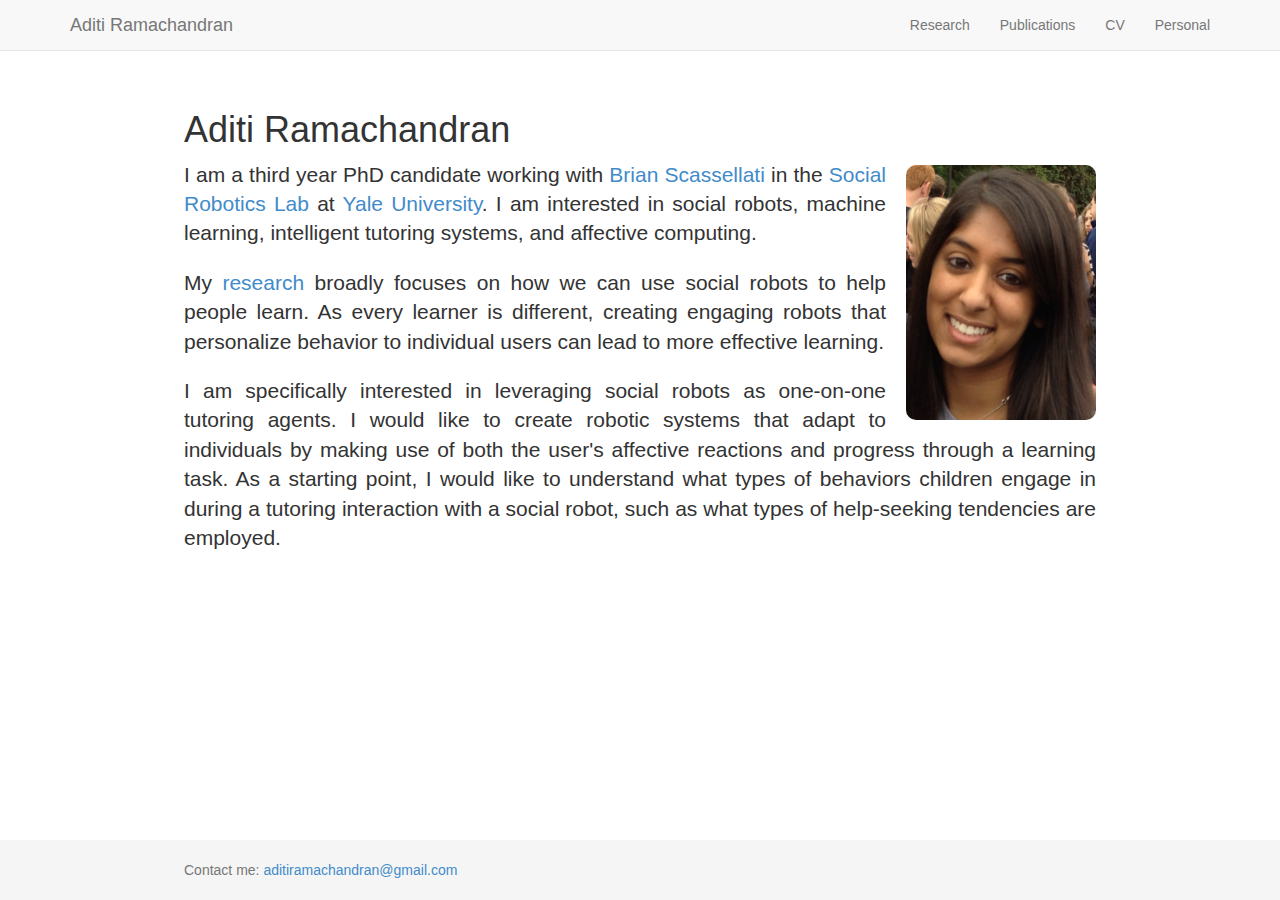
==== index.html @ edd3c1dd "changed text on homepage" ====
<!DOCTYPE html>
<html lang="en">
  <head>
    <meta charset="utf-8">
    <meta http-equiv="X-UA-Compatible" content="IE=edge">
    <meta name="viewport" content="width=device-width, initial-scale=1">
    <meta name="description" content="">
    <meta name="author" content="Aditi Ramachandran">
    <link rel="icon" href="../../favicon.ico">

    <title>Aditi Ramachandran</title>

    <!-- Bootstrap core CSS -->
    <link href="css/bootstrap.min.css" rel="stylesheet">

    <!-- Custom styles for this template -->
    <link href="css/custom.css" rel="stylesheet">

  </head>

  <body>

    <div class="navbar navbar-default navbar-fixed-top" role="navigation">
      <div class="container">
        <div class="navbar-header">
          <button type="button" class="navbar-toggle collapsed" data-toggle="collapse" data-target=".navbar-collapse">
            <span class="sr-only">Toggle navigation</span>
            <span class="icon-bar"></span>
            <span class="icon-bar"></span>
            <span class="icon-bar"></span>
          </button>
          <a class="navbar-brand" href="/">Aditi Ramachandran</a>
        </div>
        <div class="collapse navbar-collapse">
          <ul class="nav navbar-nav navbar-right">
            <li><a href="/research">Research</a></li>
            <li><a href="/publications">Publications</a></li>
            <li><a href="/cv/AditiRamachandran_cv.pdf" target="_blank">CV</a></li>
            <li><a href="/personal">Personal</a></li>
          </ul>
        </div><!--/.nav-collapse -->
      </div>
    </div>

    <div class="container">

      <!-- <div class="starter-template" style="display: inline-block;"> -->
      <div class="starter-template">
        <img class="id-pic img-rounded" src="me_homecoming.PNG" />
        <h1>Aditi Ramachandran</h1>
        <p class="lead">I am a third year PhD candidate working with <a href="http://cs-www.cs.yale.edu/homes/scaz/" target="_blank">Brian Scassellati</a> in the <a href="http://scazlab.yale.edu/" target="_blank">Social Robotics Lab</a> at <a href="http://yale.edu/" target="_blank">Yale University</a>. I am interested in social robots, machine learning, intelligent tutoring systems, and affective computing.</p>
        <p class="lead">My <a href="/research">research</a> broadly focuses on how we can use social robots to help people learn. As every learner is different, creating engaging robots that personalize behavior to individual users can lead to more effective learning. </p>
        <p class="lead">I am specifically interested in leveraging social robots as one-on-one tutoring agents. I would like to create robotic systems that adapt to individuals by making use of both the user's affective reactions and progress through a learning task. As a starting point, I would like to understand what types of behaviors children engage in during a tutoring interaction with a social robot, such as what types of help-seeking tendencies are employed.
        <!--To accomplish this, I am working on ways to automatically detect various affective cues in real-time, as well as how to utilize multiple sources of user feedback in an adaptive tutoring scenario.--></p>
      </div>
    </div><!-- /.container -->

    <div class="footer">
      <div class="container">
      	<p class="text-muted">Contact me: <a href="mailto:aditiramachandran@gmail.com">aditiramachandran@gmail.com</a></p>
      </div>
    </div>
    

    <!-- Bootstrap core JavaScript
    ================================================== -->
    <!-- Placed at the end of the document so the pages load faster -->
    <script src="https://ajax.googleapis.com/ajax/libs/jquery/1.11.1/jquery.min.js"></script>
    <script src="js/bootstrap.min.js"></script>
    <!-- IE10 viewport hack for Surface/desktop Windows 8 bug -->
    <script src="../../assets/js/ie10-viewport-bug-workaround.js"></script>
  </body>
</html>
---- css/custom.css ----
body {
  padding-top: 90px;
}

.starter-template {
  text-align:justify;
  margin-left : 10%;
  margin-right : 10%;
  padding-bottom: 70px;
}

.id-pic {
  border-radius: 10px;	
  margin: 55px 0px 5px 20px;
  float:right;
}

@media screen and (max-width:659px) { 
  .id-pic{
    float: none;
  }
 .media-body{
    overflow: visible;
 }
}

.footer {
  position: fixed;
  bottom: 0;
  width: 100%;
  /* Set the fixed height of the footer here */
  height: 60px;
  background-color: #f5f5f5;
}

.container .text-muted {
  margin-left: 10%;
  margin-right: 10%;
  margin-top: 20px;
}

.body-text {
  font-size: 18px;
  font-weight: lighter;
  font-family: Helvetica;
}

.fam-pic {
  width: 100%;
}

.pub-header {
  font-weight: lighter;
  font-family: Helvetica
}
 .citation {
  font-family: Helvetica;
  font-size: 16px;
  font-weight: lighter;
 }
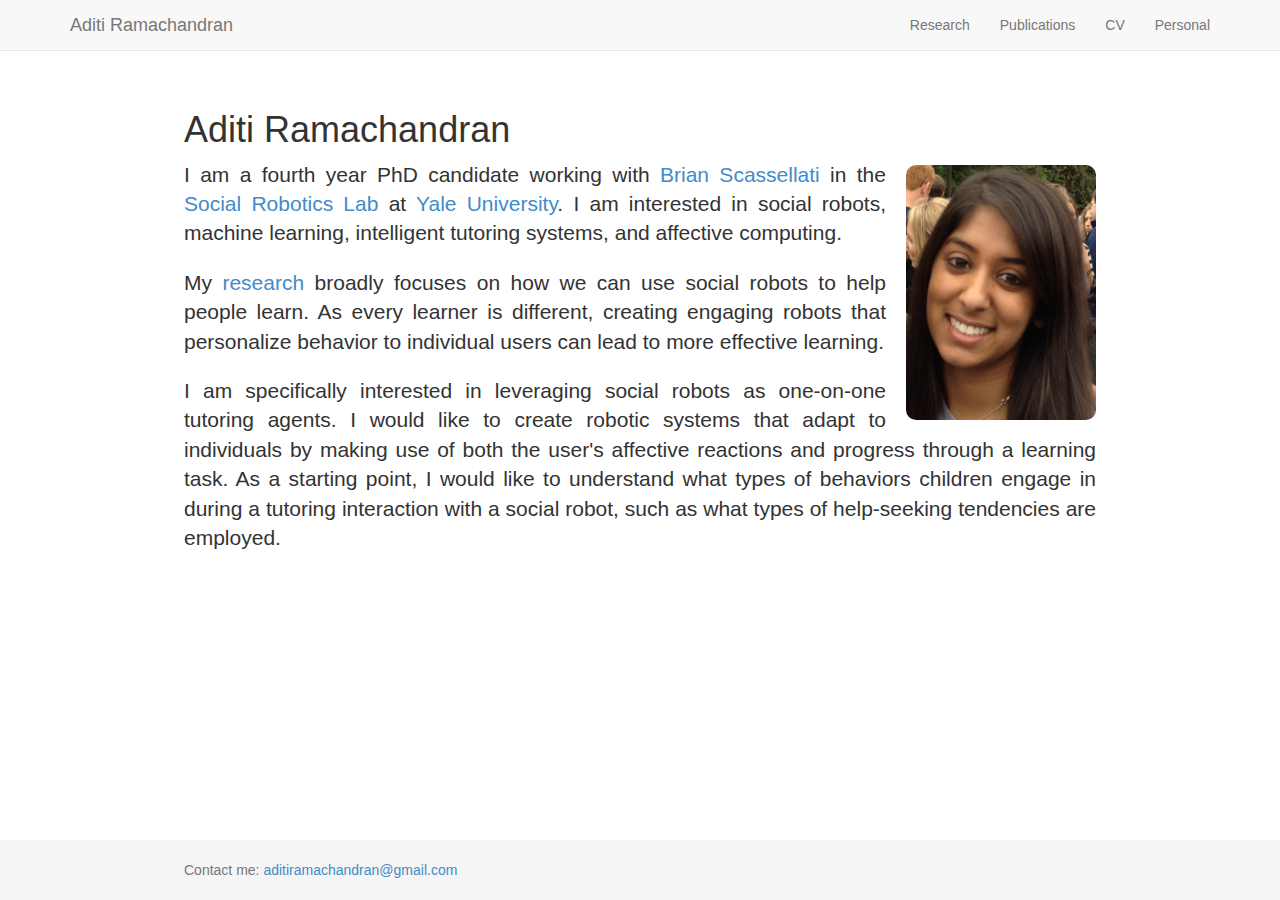
==== commit f8f0f86f: "changed to 4th year and added ai-hri pub" ====
--- a/index.html
+++ b/index.html
@@ -48,7 +48,7 @@
       <div class="starter-template">
         <img class="id-pic img-rounded" src="me_homecoming.PNG" />
         <h1>Aditi Ramachandran</h1>
-        <p class="lead">I am a third year PhD candidate working with <a href="http://cs-www.cs.yale.edu/homes/scaz/" target="_blank">Brian Scassellati</a> in the <a href="http://scazlab.yale.edu/" target="_blank">Social Robotics Lab</a> at <a href="http://yale.edu/" target="_blank">Yale University</a>. I am interested in social robots, machine learning, intelligent tutoring systems, and affective computing.</p>
+        <p class="lead">I am a fourth year PhD candidate working with <a href="http://cs-www.cs.yale.edu/homes/scaz/" target="_blank">Brian Scassellati</a> in the <a href="http://scazlab.yale.edu/" target="_blank">Social Robotics Lab</a> at <a href="http://yale.edu/" target="_blank">Yale University</a>. I am interested in social robots, machine learning, intelligent tutoring systems, and affective computing.</p>
         <p class="lead">My <a href="/research">research</a> broadly focuses on how we can use social robots to help people learn. As every learner is different, creating engaging robots that personalize behavior to individual users can lead to more effective learning. </p>
         <p class="lead">I am specifically interested in leveraging social robots as one-on-one tutoring agents. I would like to create robotic systems that adapt to individuals by making use of both the user's affective reactions and progress through a learning task. As a starting point, I would like to understand what types of behaviors children engage in during a tutoring interaction with a social robot, such as what types of help-seeking tendencies are employed.
         <!--To accomplish this, I am working on ways to automatically detect various affective cues in real-time, as well as how to utilize multiple sources of user feedback in an adaptive tutoring scenario.--></p>
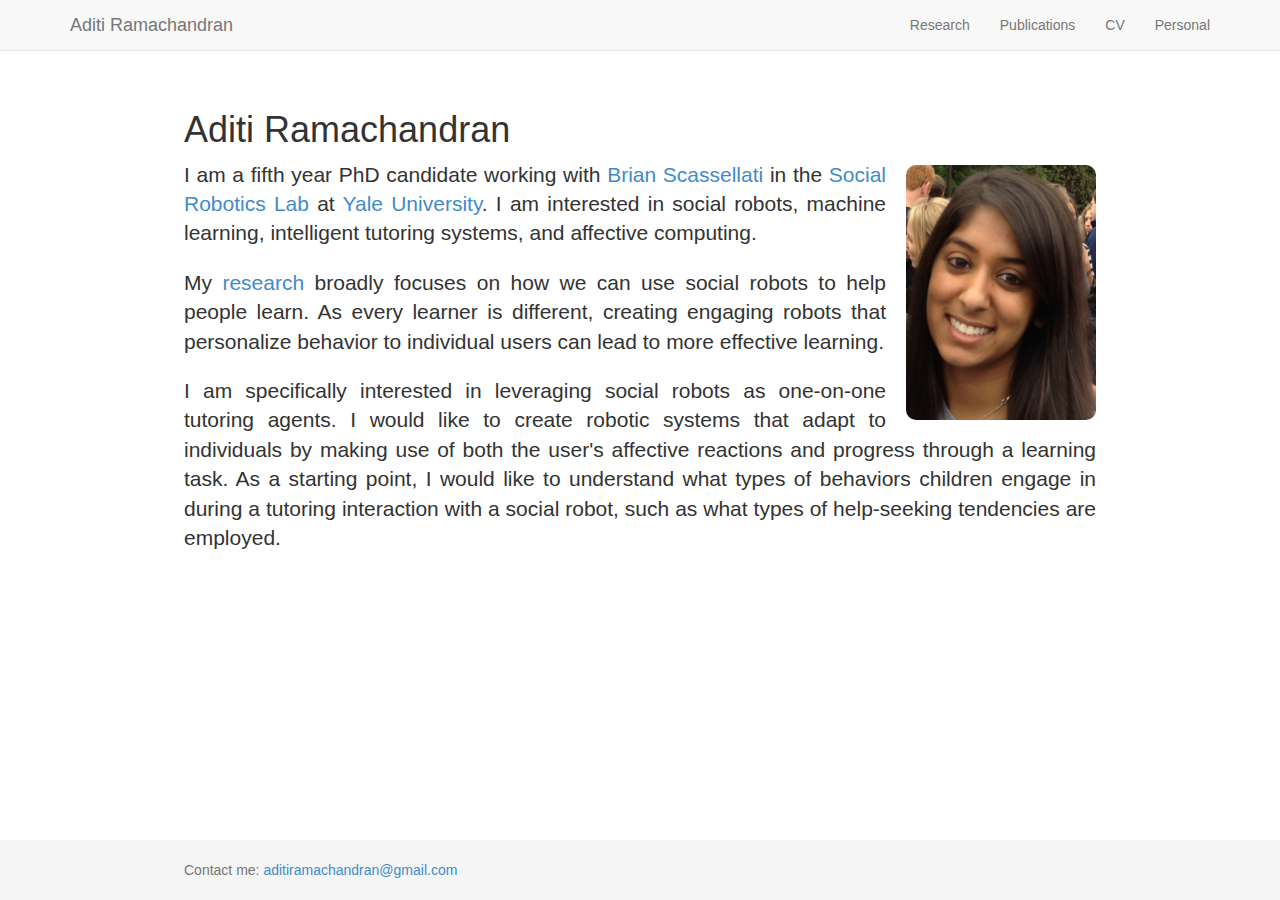
==== commit 21c4540e: "fifth year and added link to hri pub to research page" ====
--- a/index.html
+++ b/index.html
@@ -48,7 +48,7 @@
       <div class="starter-template">
         <img class="id-pic img-rounded" src="me_homecoming.PNG" />
         <h1>Aditi Ramachandran</h1>
-        <p class="lead">I am a fourth year PhD candidate working with <a href="http://cs-www.cs.yale.edu/homes/scaz/" target="_blank">Brian Scassellati</a> in the <a href="http://scazlab.yale.edu/" target="_blank">Social Robotics Lab</a> at <a href="http://yale.edu/" target="_blank">Yale University</a>. I am interested in social robots, machine learning, intelligent tutoring systems, and affective computing.</p>
+        <p class="lead">I am a fifth year PhD candidate working with <a href="http://cs-www.cs.yale.edu/homes/scaz/" target="_blank">Brian Scassellati</a> in the <a href="http://scazlab.yale.edu/" target="_blank">Social Robotics Lab</a> at <a href="http://yale.edu/" target="_blank">Yale University</a>. I am interested in social robots, machine learning, intelligent tutoring systems, and affective computing.</p>
         <p class="lead">My <a href="/research">research</a> broadly focuses on how we can use social robots to help people learn. As every learner is different, creating engaging robots that personalize behavior to individual users can lead to more effective learning. </p>
         <p class="lead">I am specifically interested in leveraging social robots as one-on-one tutoring agents. I would like to create robotic systems that adapt to individuals by making use of both the user's affective reactions and progress through a learning task. As a starting point, I would like to understand what types of behaviors children engage in during a tutoring interaction with a social robot, such as what types of help-seeking tendencies are employed.
         <!--To accomplish this, I am working on ways to automatically detect various affective cues in real-time, as well as how to utilize multiple sources of user feedback in an adaptive tutoring scenario.--></p>
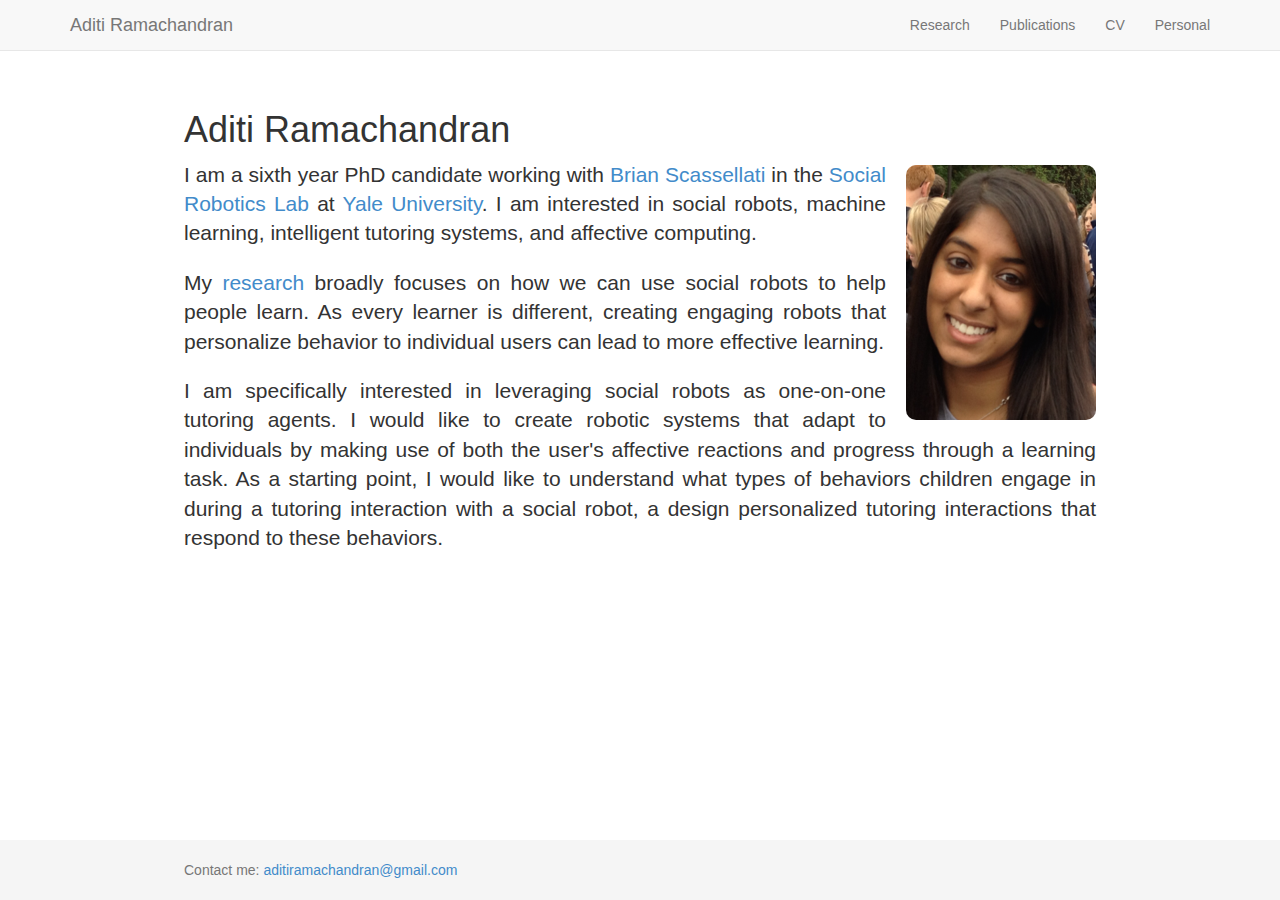
==== commit 729d7702: "updated front page description and description of tutoring project on research page" ====
--- a/index.html
+++ b/index.html
@@ -48,9 +48,9 @@
       <div class="starter-template">
         <img class="id-pic img-rounded" src="me_homecoming.PNG" />
         <h1>Aditi Ramachandran</h1>
-        <p class="lead">I am a fifth year PhD candidate working with <a href="http://cs-www.cs.yale.edu/homes/scaz/" target="_blank">Brian Scassellati</a> in the <a href="http://scazlab.yale.edu/" target="_blank">Social Robotics Lab</a> at <a href="http://yale.edu/" target="_blank">Yale University</a>. I am interested in social robots, machine learning, intelligent tutoring systems, and affective computing.</p>
+        <p class="lead">I am a sixth year PhD candidate working with <a href="http://cs-www.cs.yale.edu/homes/scaz/" target="_blank">Brian Scassellati</a> in the <a href="http://scazlab.yale.edu/" target="_blank">Social Robotics Lab</a> at <a href="http://yale.edu/" target="_blank">Yale University</a>. I am interested in social robots, machine learning, intelligent tutoring systems, and affective computing.</p>
         <p class="lead">My <a href="/research">research</a> broadly focuses on how we can use social robots to help people learn. As every learner is different, creating engaging robots that personalize behavior to individual users can lead to more effective learning. </p>
-        <p class="lead">I am specifically interested in leveraging social robots as one-on-one tutoring agents. I would like to create robotic systems that adapt to individuals by making use of both the user's affective reactions and progress through a learning task. As a starting point, I would like to understand what types of behaviors children engage in during a tutoring interaction with a social robot, such as what types of help-seeking tendencies are employed.
+        <p class="lead">I am specifically interested in leveraging social robots as one-on-one tutoring agents. I would like to create robotic systems that adapt to individuals by making use of both the user's affective reactions and progress through a learning task. As a starting point, I would like to understand what types of behaviors children engage in during a tutoring interaction with a social robot, a design personalized tutoring interactions that respond to these behaviors.
         <!--To accomplish this, I am working on ways to automatically detect various affective cues in real-time, as well as how to utilize multiple sources of user feedback in an adaptive tutoring scenario.--></p>
       </div>
     </div><!-- /.container -->
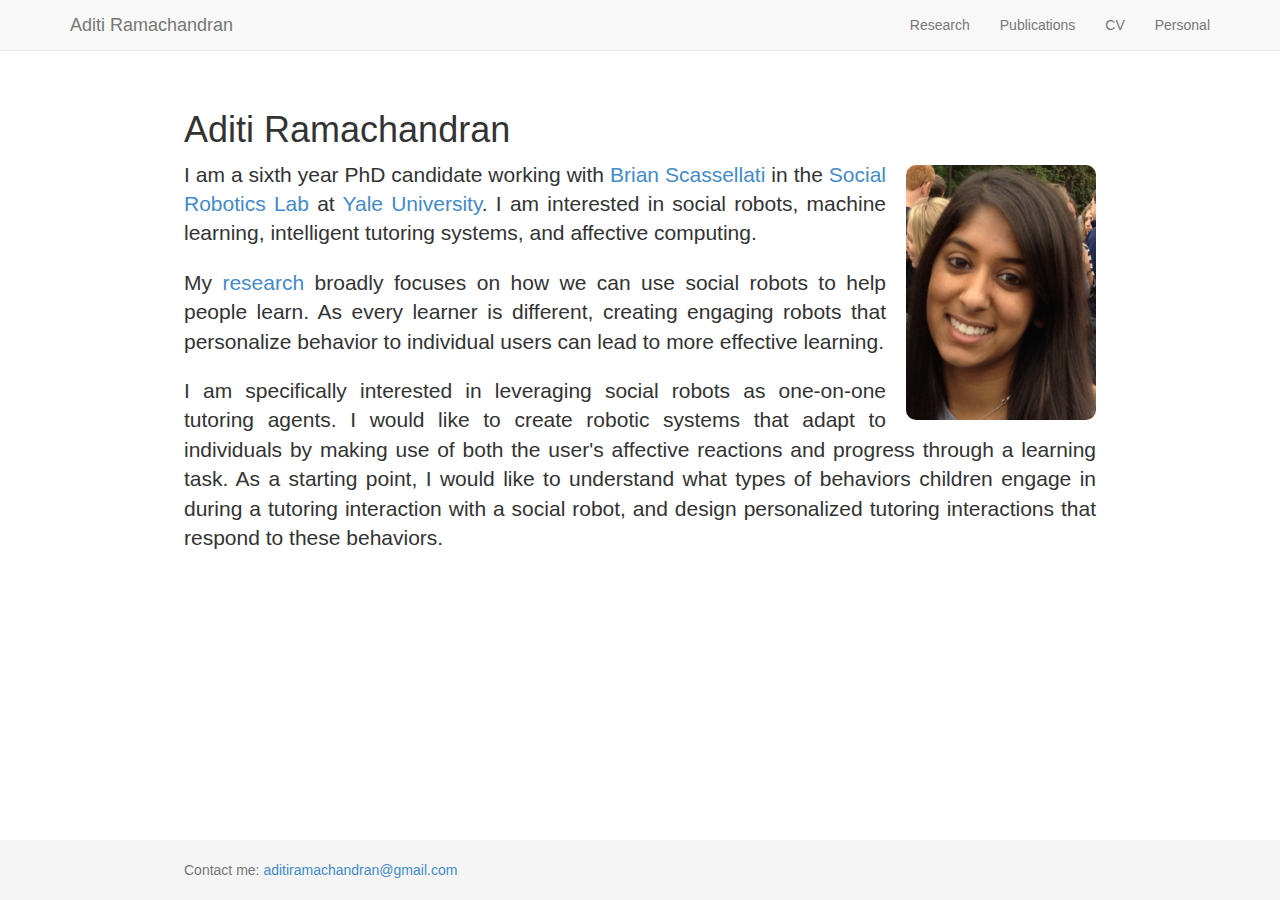
==== commit 337c1c94: "fixing small typos after last push" ====
--- a/index.html
+++ b/index.html
@@ -50,7 +50,7 @@
         <h1>Aditi Ramachandran</h1>
         <p class="lead">I am a sixth year PhD candidate working with <a href="http://cs-www.cs.yale.edu/homes/scaz/" target="_blank">Brian Scassellati</a> in the <a href="http://scazlab.yale.edu/" target="_blank">Social Robotics Lab</a> at <a href="http://yale.edu/" target="_blank">Yale University</a>. I am interested in social robots, machine learning, intelligent tutoring systems, and affective computing.</p>
         <p class="lead">My <a href="/research">research</a> broadly focuses on how we can use social robots to help people learn. As every learner is different, creating engaging robots that personalize behavior to individual users can lead to more effective learning. </p>
-        <p class="lead">I am specifically interested in leveraging social robots as one-on-one tutoring agents. I would like to create robotic systems that adapt to individuals by making use of both the user's affective reactions and progress through a learning task. As a starting point, I would like to understand what types of behaviors children engage in during a tutoring interaction with a social robot, a design personalized tutoring interactions that respond to these behaviors.
+        <p class="lead">I am specifically interested in leveraging social robots as one-on-one tutoring agents. I would like to create robotic systems that adapt to individuals by making use of both the user's affective reactions and progress through a learning task. As a starting point, I would like to understand what types of behaviors children engage in during a tutoring interaction with a social robot, and design personalized tutoring interactions that respond to these behaviors.
         <!--To accomplish this, I am working on ways to automatically detect various affective cues in real-time, as well as how to utilize multiple sources of user feedback in an adaptive tutoring scenario.--></p>
       </div>
     </div><!-- /.container -->
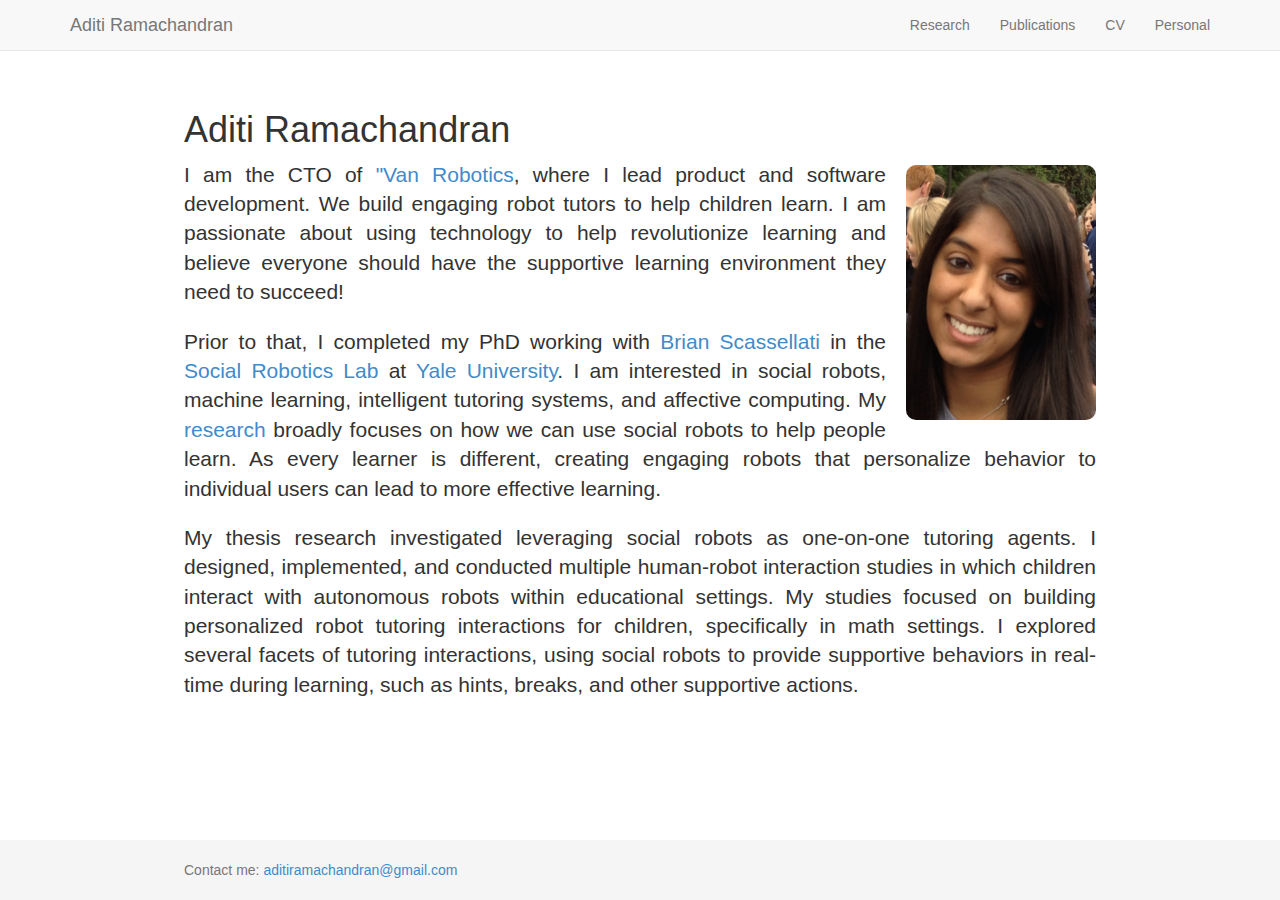
==== commit 840ecffc: "Update text on main page" ====
--- a/index.html
+++ b/index.html
@@ -35,7 +35,7 @@
           <ul class="nav navbar-nav navbar-right">
             <li><a href="/research">Research</a></li>
             <li><a href="/publications">Publications</a></li>
-            <li><a href="/cv/AditiRamachandran_cv.pdf" target="_blank">CV</a></li>
+            <li><a href="/cv/AditiRamachandran-cv.pdf" target="_blank">CV</a></li>
             <li><a href="/personal">Personal</a></li>
           </ul>
         </div><!--/.nav-collapse -->
@@ -48,9 +48,9 @@
       <div class="starter-template">
         <img class="id-pic img-rounded" src="me_homecoming.PNG" />
         <h1>Aditi Ramachandran</h1>
-        <p class="lead">I am a sixth year PhD candidate working with <a href="http://cs-www.cs.yale.edu/homes/scaz/" target="_blank">Brian Scassellati</a> in the <a href="http://scazlab.yale.edu/" target="_blank">Social Robotics Lab</a> at <a href="http://yale.edu/" target="_blank">Yale University</a>. I am interested in social robots, machine learning, intelligent tutoring systems, and affective computing.</p>
-        <p class="lead">My <a href="/research">research</a> broadly focuses on how we can use social robots to help people learn. As every learner is different, creating engaging robots that personalize behavior to individual users can lead to more effective learning. </p>
-        <p class="lead">I am specifically interested in leveraging social robots as one-on-one tutoring agents. I would like to create robotic systems that adapt to individuals by making use of both the user's affective reactions and progress through a learning task. As a starting point, I would like to understand what types of behaviors children engage in during a tutoring interaction with a social robot, and design personalized tutoring interactions that respond to these behaviors.
+        <p class="lead">I am the CTO of <a href="http://smartrobottutor.com/" target="_blank">"Van Robotics</a>, where I lead product and software development. We build engaging robot tutors to help children learn. I am passionate about using technology to help revolutionize learning and believe everyone should have the supportive learning environment they need to succeed!</p>
+        <p class="lead">Prior to that, I completed my PhD working with <a href="http://cs-www.cs.yale.edu/homes/scaz/" target="_blank">Brian Scassellati</a> in the <a href="http://scazlab.yale.edu/" target="_blank">Social Robotics Lab</a> at <a href="http://yale.edu/" target="_blank">Yale University</a>. I am interested in social robots, machine learning, intelligent tutoring systems, and affective computing. My <a href="/research">research</a> broadly focuses on how we can use social robots to help people learn. As every learner is different, creating engaging robots that personalize behavior to individual users can lead to more effective learning. </p>
+        <p class="lead">My thesis research investigated leveraging social robots as one-on-one tutoring agents. I designed, implemented, and conducted multiple human-robot interaction studies in which children interact with autonomous robots within educational settings. My studies focused on building personalized robot tutoring interactions for children, specifically in math settings. I explored several facets of tutoring interactions, using social robots to provide supportive behaviors in real-time during learning, such as hints, breaks, and other supportive actions.
         <!--To accomplish this, I am working on ways to automatically detect various affective cues in real-time, as well as how to utilize multiple sources of user feedback in an adaptive tutoring scenario.--></p>
       </div>
     </div><!-- /.container -->
@@ -70,4 +70,4 @@
     <!-- IE10 viewport hack for Surface/desktop Windows 8 bug -->
     <script src="../../assets/js/ie10-viewport-bug-workaround.js"></script>
   </body>
-</html>+</html>
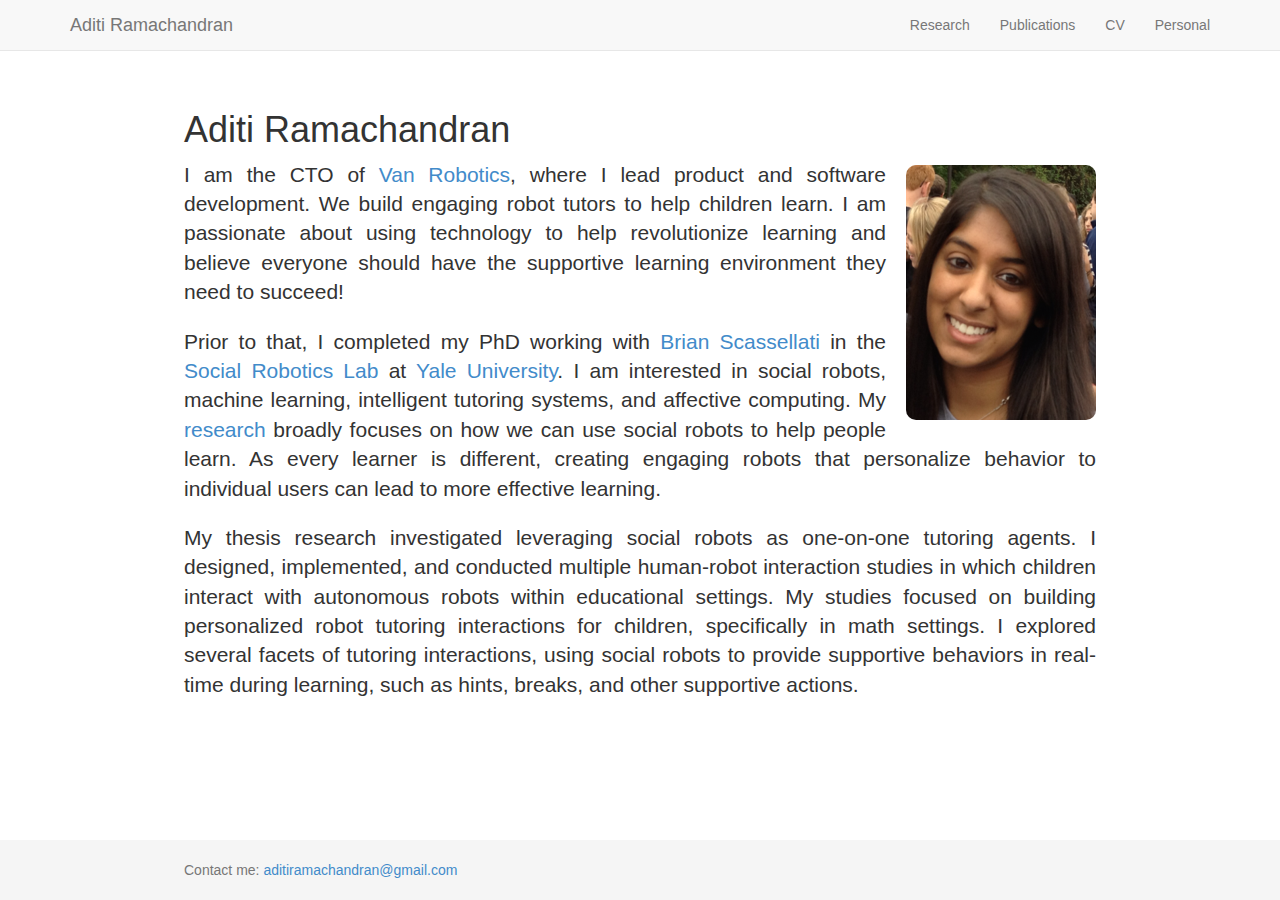
==== commit ad958d06: "Fix typo" ====
--- a/index.html
+++ b/index.html
@@ -48,7 +48,7 @@
       <div class="starter-template">
         <img class="id-pic img-rounded" src="me_homecoming.PNG" />
         <h1>Aditi Ramachandran</h1>
-        <p class="lead">I am the CTO of <a href="http://smartrobottutor.com/" target="_blank">"Van Robotics</a>, where I lead product and software development. We build engaging robot tutors to help children learn. I am passionate about using technology to help revolutionize learning and believe everyone should have the supportive learning environment they need to succeed!</p>
+        <p class="lead">I am the CTO of <a href="http://smartrobottutor.com/" target="_blank">Van Robotics</a>, where I lead product and software development. We build engaging robot tutors to help children learn. I am passionate about using technology to help revolutionize learning and believe everyone should have the supportive learning environment they need to succeed!</p>
         <p class="lead">Prior to that, I completed my PhD working with <a href="http://cs-www.cs.yale.edu/homes/scaz/" target="_blank">Brian Scassellati</a> in the <a href="http://scazlab.yale.edu/" target="_blank">Social Robotics Lab</a> at <a href="http://yale.edu/" target="_blank">Yale University</a>. I am interested in social robots, machine learning, intelligent tutoring systems, and affective computing. My <a href="/research">research</a> broadly focuses on how we can use social robots to help people learn. As every learner is different, creating engaging robots that personalize behavior to individual users can lead to more effective learning. </p>
         <p class="lead">My thesis research investigated leveraging social robots as one-on-one tutoring agents. I designed, implemented, and conducted multiple human-robot interaction studies in which children interact with autonomous robots within educational settings. My studies focused on building personalized robot tutoring interactions for children, specifically in math settings. I explored several facets of tutoring interactions, using social robots to provide supportive behaviors in real-time during learning, such as hints, breaks, and other supportive actions.
         <!--To accomplish this, I am working on ways to automatically detect various affective cues in real-time, as well as how to utilize multiple sources of user feedback in an adaptive tutoring scenario.--></p>
